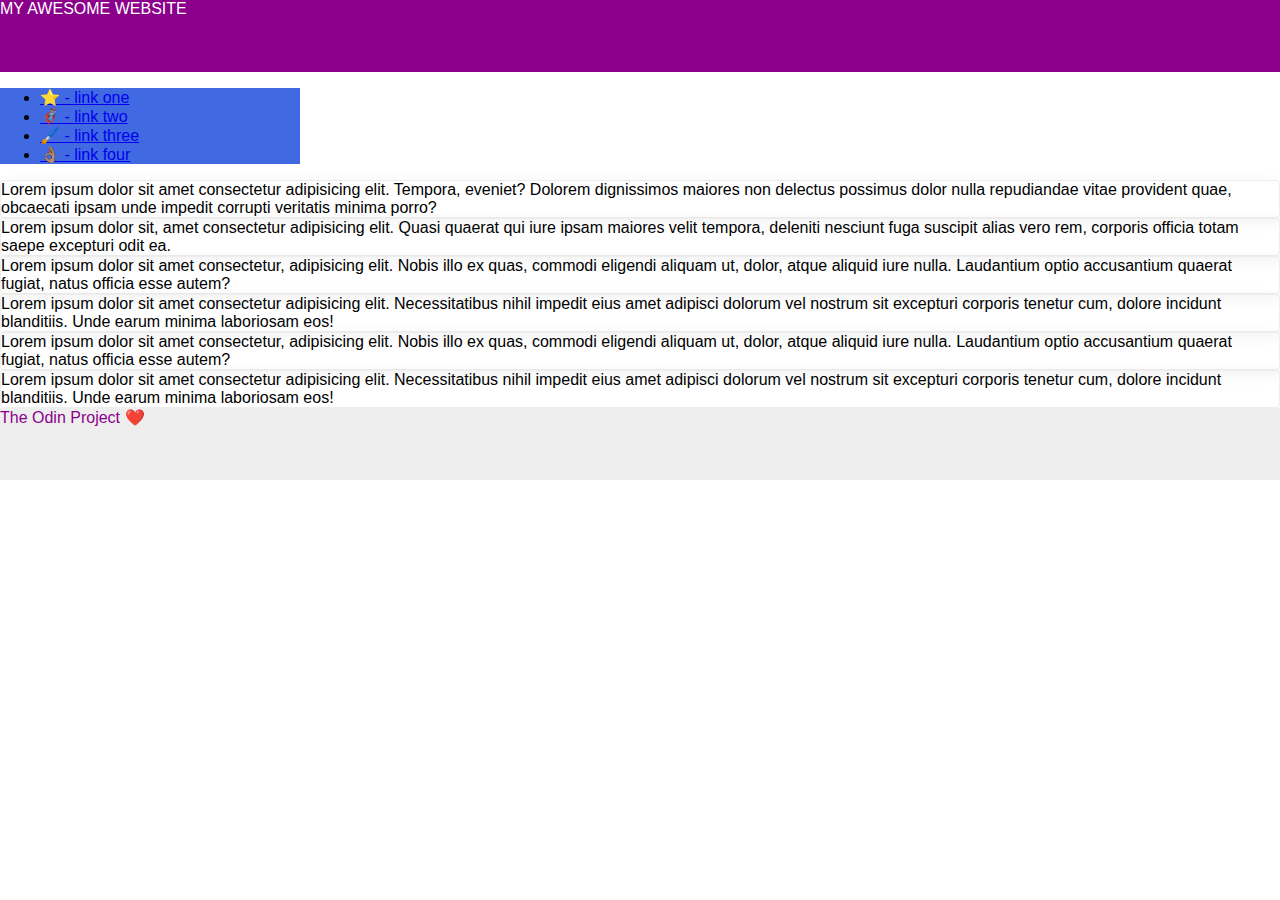
==== flex/07-flex-layout-2/index.html @ bbbba80e "exc. 07 first commit and fotmat" ====
<!DOCTYPE html>
<html lang="en">
  <head>
    <meta charset="UTF-8" />
    <meta http-equiv="X-UA-Compatible" content="IE=edge" />
    <meta name="viewport" content="width=device-width, initial-scale=1.0" />
    <title>The Holy Grail</title>
    <link rel="stylesheet" href="style.css" />
  </head>
  <body>
    <div class="header">MY AWESOME WEBSITE</div>

    <div class="sidebar">
      <ul>
        <li><a href="google.com">⭐ - link one</a></li>
        <li><a href="google.com">🦸🏽‍♂️ - link two</a></li>
        <li><a href="google.com">🖌️ - link three</a></li>
        <li><a href="google.com">👌🏽 - link four</a></li>
      </ul>
    </div>

    <div class="card">
      Lorem ipsum dolor sit amet consectetur adipisicing elit. Tempora, eveniet?
      Dolorem dignissimos maiores non delectus possimus dolor nulla repudiandae
      vitae provident quae, obcaecati ipsam unde impedit corrupti veritatis
      minima porro?
    </div>
    <div class="card">
      Lorem ipsum dolor sit, amet consectetur adipisicing elit. Quasi quaerat
      qui iure ipsam maiores velit tempora, deleniti nesciunt fuga suscipit
      alias vero rem, corporis officia totam saepe excepturi odit ea.
    </div>
    <div class="card">
      Lorem ipsum dolor sit amet consectetur, adipisicing elit. Nobis illo ex
      quas, commodi eligendi aliquam ut, dolor, atque aliquid iure nulla.
      Laudantium optio accusantium quaerat fugiat, natus officia esse autem?
    </div>
    <div class="card">
      Lorem ipsum dolor sit amet consectetur adipisicing elit. Necessitatibus
      nihil impedit eius amet adipisci dolorum vel nostrum sit excepturi
      corporis tenetur cum, dolore incidunt blanditiis. Unde earum minima
      laboriosam eos!
    </div>
    <div class="card">
      Lorem ipsum dolor sit amet consectetur, adipisicing elit. Nobis illo ex
      quas, commodi eligendi aliquam ut, dolor, atque aliquid iure nulla.
      Laudantium optio accusantium quaerat fugiat, natus officia esse autem?
    </div>
    <div class="card">
      Lorem ipsum dolor sit amet consectetur adipisicing elit. Necessitatibus
      nihil impedit eius amet adipisci dolorum vel nostrum sit excepturi
      corporis tenetur cum, dolore incidunt blanditiis. Unde earum minima
      laboriosam eos!
    </div>

    <div class="footer">The Odin Project ❤️</div>
  </body>
</html>
---- flex/07-flex-layout-2/style.css ----
body {
  font-family: -apple-system, BlinkMacSystemFont, "Segoe UI", Roboto, Oxygen,
    Ubuntu, Cantarell, "Open Sans", "Helvetica Neue", sans-serif;
  margin: 0;
  min-height: 100vh;
}

.header {
  height: 72px;
  background: darkmagenta;
  color: white;
}

.footer {
  height: 72px;
  background: #eee;
  color: darkmagenta;
}

.sidebar {
  width: 300px;
  background: royalblue;
}

.card {
  border: 1px solid #eee;
  box-shadow: 2px 4px 16px rgba(0, 0, 0, 0.06);
  border-radius: 4px;
}
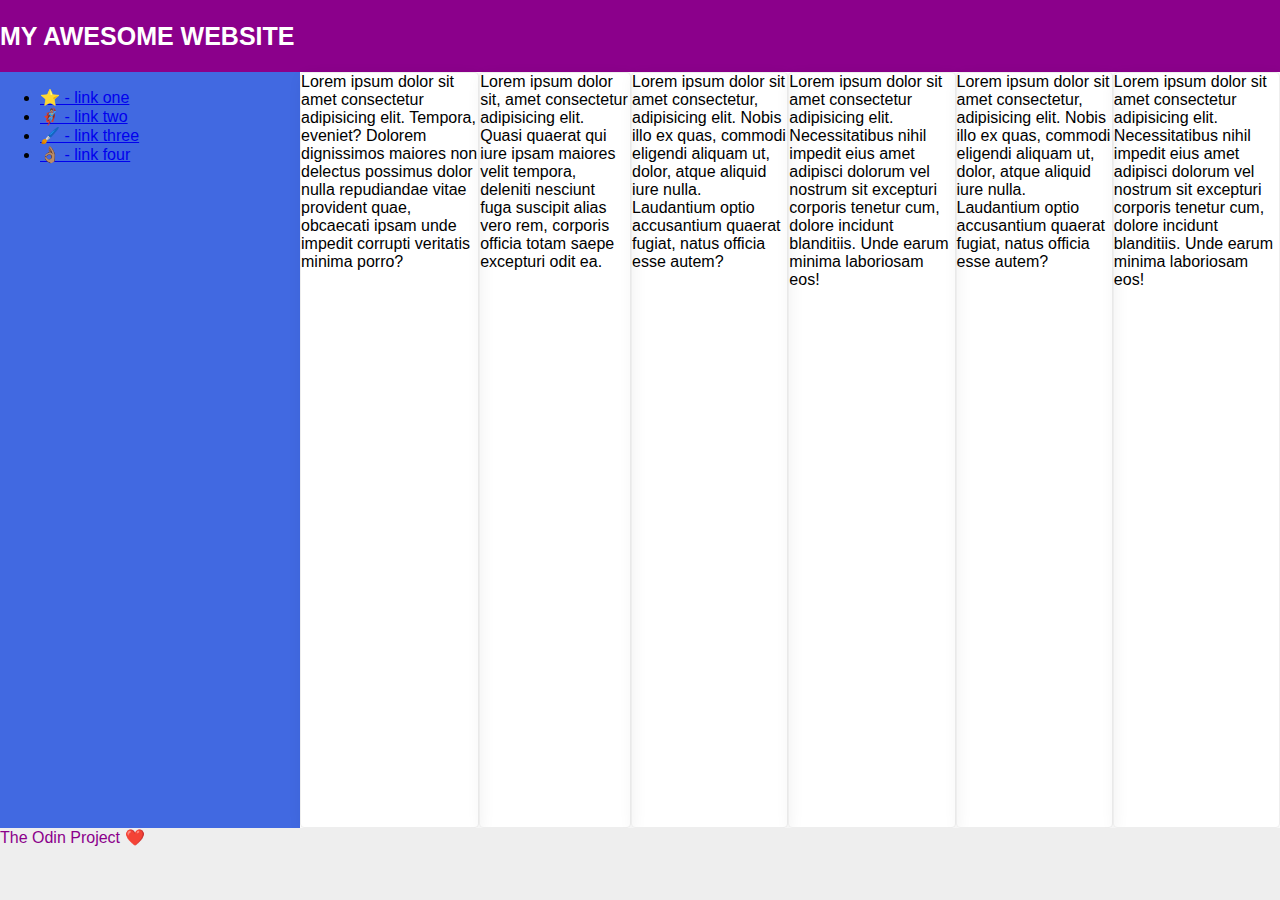
==== commit 38be2c20: "added div for content and flexed it" ====
--- a/flex/07-flex-layout-2/index.html
+++ b/flex/07-flex-layout-2/index.html
@@ -9,50 +9,50 @@
   </head>
   <body>
     <div class="header">MY AWESOME WEBSITE</div>
+    <div class="content">
+      <div class="sidebar">
+        <ul>
+          <li><a href="google.com">⭐ - link one</a></li>
+          <li><a href="google.com">🦸🏽‍♂️ - link two</a></li>
+          <li><a href="google.com">🖌️ - link three</a></li>
+          <li><a href="google.com">👌🏽 - link four</a></li>
+        </ul>
+      </div>
 
-    <div class="sidebar">
-      <ul>
-        <li><a href="google.com">⭐ - link one</a></li>
-        <li><a href="google.com">🦸🏽‍♂️ - link two</a></li>
-        <li><a href="google.com">🖌️ - link three</a></li>
-        <li><a href="google.com">👌🏽 - link four</a></li>
-      </ul>
+      <div class="card">
+        Lorem ipsum dolor sit amet consectetur adipisicing elit. Tempora,
+        eveniet? Dolorem dignissimos maiores non delectus possimus dolor nulla
+        repudiandae vitae provident quae, obcaecati ipsam unde impedit corrupti
+        veritatis minima porro?
+      </div>
+      <div class="card">
+        Lorem ipsum dolor sit, amet consectetur adipisicing elit. Quasi quaerat
+        qui iure ipsam maiores velit tempora, deleniti nesciunt fuga suscipit
+        alias vero rem, corporis officia totam saepe excepturi odit ea.
+      </div>
+      <div class="card">
+        Lorem ipsum dolor sit amet consectetur, adipisicing elit. Nobis illo ex
+        quas, commodi eligendi aliquam ut, dolor, atque aliquid iure nulla.
+        Laudantium optio accusantium quaerat fugiat, natus officia esse autem?
+      </div>
+      <div class="card">
+        Lorem ipsum dolor sit amet consectetur adipisicing elit. Necessitatibus
+        nihil impedit eius amet adipisci dolorum vel nostrum sit excepturi
+        corporis tenetur cum, dolore incidunt blanditiis. Unde earum minima
+        laboriosam eos!
+      </div>
+      <div class="card">
+        Lorem ipsum dolor sit amet consectetur, adipisicing elit. Nobis illo ex
+        quas, commodi eligendi aliquam ut, dolor, atque aliquid iure nulla.
+        Laudantium optio accusantium quaerat fugiat, natus officia esse autem?
+      </div>
+      <div class="card">
+        Lorem ipsum dolor sit amet consectetur adipisicing elit. Necessitatibus
+        nihil impedit eius amet adipisci dolorum vel nostrum sit excepturi
+        corporis tenetur cum, dolore incidunt blanditiis. Unde earum minima
+        laboriosam eos!
+      </div>
     </div>
-
-    <div class="card">
-      Lorem ipsum dolor sit amet consectetur adipisicing elit. Tempora, eveniet?
-      Dolorem dignissimos maiores non delectus possimus dolor nulla repudiandae
-      vitae provident quae, obcaecati ipsam unde impedit corrupti veritatis
-      minima porro?
-    </div>
-    <div class="card">
-      Lorem ipsum dolor sit, amet consectetur adipisicing elit. Quasi quaerat
-      qui iure ipsam maiores velit tempora, deleniti nesciunt fuga suscipit
-      alias vero rem, corporis officia totam saepe excepturi odit ea.
-    </div>
-    <div class="card">
-      Lorem ipsum dolor sit amet consectetur, adipisicing elit. Nobis illo ex
-      quas, commodi eligendi aliquam ut, dolor, atque aliquid iure nulla.
-      Laudantium optio accusantium quaerat fugiat, natus officia esse autem?
-    </div>
-    <div class="card">
-      Lorem ipsum dolor sit amet consectetur adipisicing elit. Necessitatibus
-      nihil impedit eius amet adipisci dolorum vel nostrum sit excepturi
-      corporis tenetur cum, dolore incidunt blanditiis. Unde earum minima
-      laboriosam eos!
-    </div>
-    <div class="card">
-      Lorem ipsum dolor sit amet consectetur, adipisicing elit. Nobis illo ex
-      quas, commodi eligendi aliquam ut, dolor, atque aliquid iure nulla.
-      Laudantium optio accusantium quaerat fugiat, natus officia esse autem?
-    </div>
-    <div class="card">
-      Lorem ipsum dolor sit amet consectetur adipisicing elit. Necessitatibus
-      nihil impedit eius amet adipisci dolorum vel nostrum sit excepturi
-      corporis tenetur cum, dolore incidunt blanditiis. Unde earum minima
-      laboriosam eos!
-    </div>
-
     <div class="footer">The Odin Project ❤️</div>
   </body>
-</html>+</html>
--- a/flex/07-flex-layout-2/style.css
+++ b/flex/07-flex-layout-2/style.css
@@ -3,12 +3,19 @@
     Ubuntu, Cantarell, "Open Sans", "Helvetica Neue", sans-serif;
   margin: 0;
   min-height: 100vh;
+  display: flex;
+  flex-direction: column;
+  justify-content: space-between;
 }
 
 .header {
+  display: flex;
   height: 72px;
   background: darkmagenta;
   color: white;
+  align-items: center;
+  font-size: 25px;
+  font-weight: bold;
 }
 
 .footer {
@@ -17,9 +24,14 @@
   color: darkmagenta;
 }
 
+.content{
+  display: flex;
+  flex-grow: 1;
+}
 .sidebar {
   width: 300px;
   background: royalblue;
+  flex-shrink: 0;
 }
 
 .card {
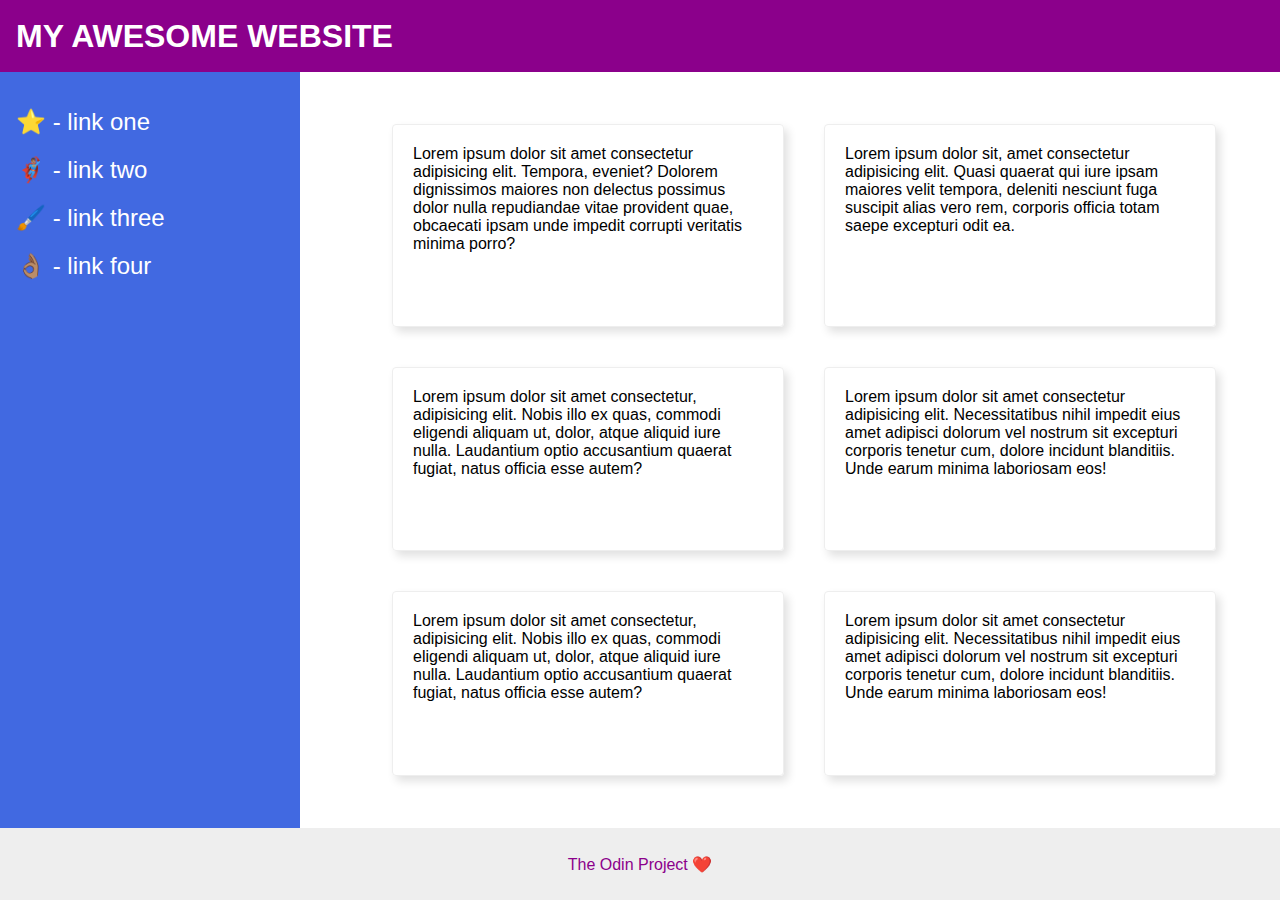
==== commit d2f59620: "Nailed flex exc 07" ====
--- a/flex/07-flex-layout-2/index.html
+++ b/flex/07-flex-layout-2/index.html
@@ -1,7 +1,7 @@
 <!DOCTYPE html>
 <html lang="en">
   <head>
-    <meta charset="UTF-8" />
+    <meta charset="UTF-8">
     <meta http-equiv="X-UA-Compatible" content="IE=edge" />
     <meta name="viewport" content="width=device-width, initial-scale=1.0" />
     <title>The Holy Grail</title>
@@ -18,7 +18,7 @@
           <li><a href="google.com">👌🏽 - link four</a></li>
         </ul>
       </div>
-
+      <div class="cardss">
       <div class="card">
         Lorem ipsum dolor sit amet consectetur adipisicing elit. Tempora,
         eveniet? Dolorem dignissimos maiores non delectus possimus dolor nulla
@@ -52,6 +52,7 @@
         corporis tenetur cum, dolore incidunt blanditiis. Unde earum minima
         laboriosam eos!
       </div>
+     </div>
     </div>
     <div class="footer">The Odin Project ❤️</div>
   </body>
--- a/flex/07-flex-layout-2/style.css
+++ b/flex/07-flex-layout-2/style.css
@@ -14,17 +14,23 @@
   background: darkmagenta;
   color: white;
   align-items: center;
-  font-size: 25px;
-  font-weight: bold;
+  font-size: 32px;
+  font-weight: 900;
+  padding-left: 16px;
 }
+
 
 .footer {
   height: 72px;
   background: #eee;
   color: darkmagenta;
+  display: flex;
+  align-items: center;
+  justify-content: center;
 }
 
 .content{
+  /* border: solid red 2px; */
   display: flex;
   flex-grow: 1;
 }
@@ -34,8 +40,44 @@
   flex-shrink: 0;
 }
 
+.cardss{
+  margin-left: 40px;
+  display: flex;
+  /* border: solid red 2px; */
+  flex-grow: 1;
+  flex-wrap: wrap;
+  padding: 32px;
+}
 .card {
   border: 1px solid #eee;
   box-shadow: 2px 4px 16px rgba(0, 0, 0, 0.06);
   border-radius: 4px;
+  margin: 10px;
+  /* border: solid red 2px; */
+  flex-shrink: 1;
+  width: 350px;
+  padding: 20px;
+  box-shadow:   4px 5px 10px rgb(224, 224, 224);
+  margin: 20px;
 }
+
+ul{
+  margin-top: 0px;
+  list-style-type: none;
+  padding: 16px;
+}
+
+li{
+  margin-top: 20px;
+  margin-bottom: 20px;
+}
+
+a {
+  font-size: 24px;
+  text-decoration: none;
+}
+
+a:link {
+  color: white;
+}
+/* border: solid red 2px; */